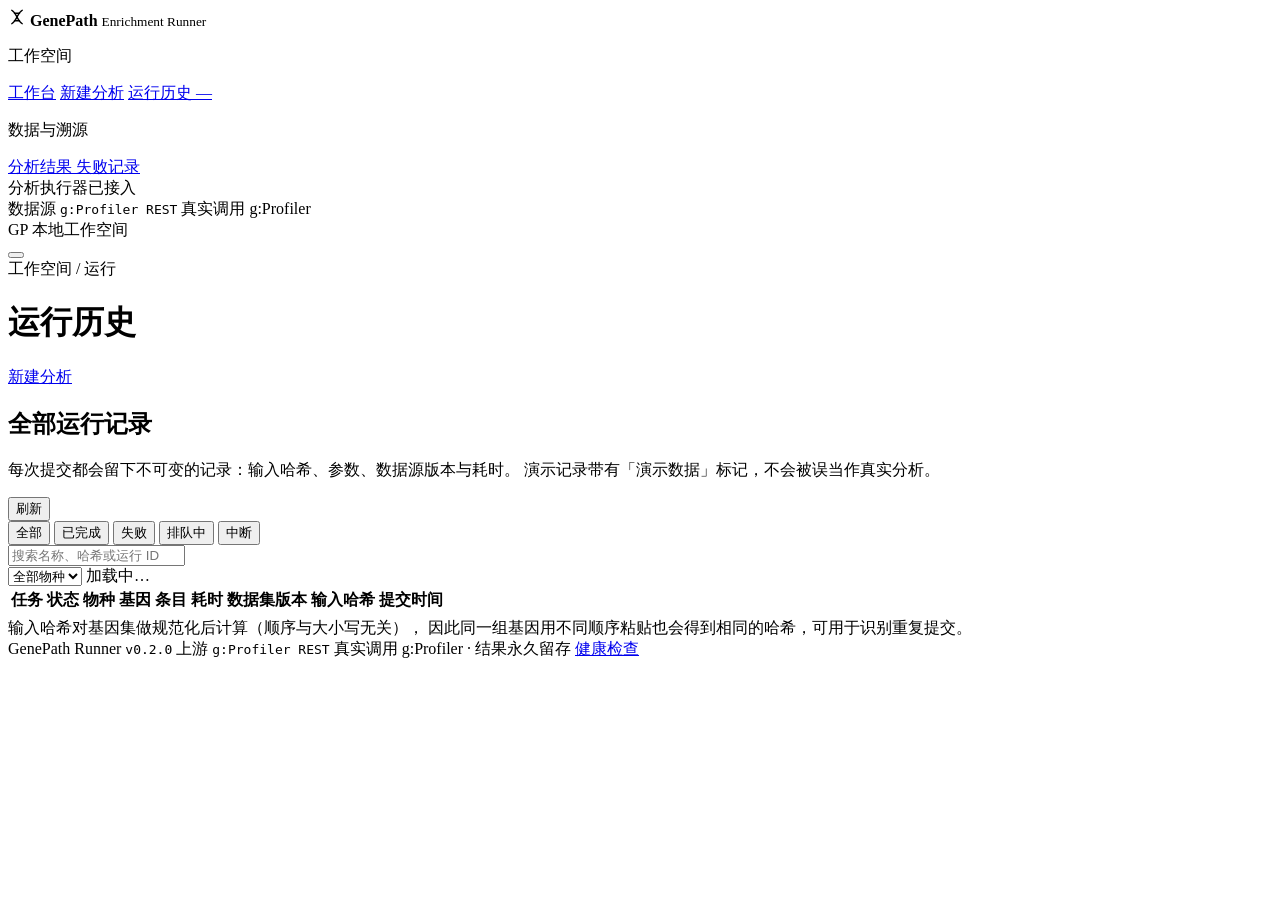
==== web/static/history.html @ 6958b0c7 "feat: real g:Profiler analysis pipeline with queue, provenance and provenance UI - gene list parsing" ====
﻿<!doctype html>
<html lang="zh-CN">
  <head>
    <meta charset="utf-8" />
    <meta name="viewport" content="width=device-width, initial-scale=1" />
    <meta name="color-scheme" content="light" />
    <title>运行历史 · GenePath Runner</title>
    <link rel="icon" href="/assets/img/favicon.svg" type="image/svg+xml" />
    <link rel="stylesheet" href="/assets/css/tokens.css" />
    <link rel="stylesheet" href="/assets/css/app.css" />
    <link rel="stylesheet" href="/assets/css/pages.css" />
    <script src="/assets/js/api.js" defer></script>
    <script src="/assets/js/ui.js" defer></script>
    <script src="/assets/js/history.js" defer></script>
  </head>
  <body class="app">
    <aside class="sidebar" id="sidebar" aria-label="侧边栏">
      <div class="sidebar__brand">
        <span class="brand-mark" aria-hidden="true">
          <svg viewBox="0 0 24 24" width="18" height="18" fill="none" stroke="currentColor" stroke-width="1.9" stroke-linecap="round">
            <path d="M5 3c7 4 7 14 14 18" />
            <path d="M19 3C12 7 12 17 5 21" />
            <path d="M8.6 7h6.8M8.6 17h6.8M12 10.2v3.6" />
          </svg>
        </span>
        <span class="brand-text">
          <strong>GenePath</strong>
          <small>Enrichment Runner</small>
        </span>
      </div>

      <nav class="nav" aria-label="主导航">
        <p class="nav__label">工作空间</p>
        <a class="nav__item" href="/"><i data-icon="dashboard"></i>工作台</a>
        <a class="nav__item" href="/new"><i data-icon="plus"></i>新建分析</a>
        <a class="nav__item is-active" href="/history" aria-current="page">
          <i data-icon="history"></i>运行历史
          <span class="nav__count" id="navRunCount">—</span>
        </a>

        <p class="nav__label">数据与溯源</p>
        <a class="nav__item" href="/history?status=succeeded">
          <i data-icon="chart"></i>分析结果
        </a>
        <a class="nav__item" href="/history?status=failed">
          <i data-icon="alert"></i>失败记录
        </a>
      </nav>

      <div class="sidebar__footer">
        <div class="provider-card">
          <div class="provider-card__top">
            <span class="dot dot--idle" aria-hidden="true"></span>
            分析执行器已接入
          </div>
          <div class="provider-card__meta">
            <span>数据源 <code>g:Profiler REST</code></span>
            <span>真实调用 g:Profiler</span>
          </div>
        </div>
        <div class="sidebar__user">
          <span class="avatar" aria-hidden="true">GP</span>
          <span>本地工作空间</span>
        </div>
      </div>
    </aside>
    <div class="sidebar-scrim" id="sidebarScrim"></div>

    <div class="workspace">
      <header class="topbar">
        <button class="icon-btn mobile-only" id="menuToggle" aria-label="打开导航">
          <i data-icon="menu"></i>
        </button>
        <div class="topbar__titles">
          <span class="topbar__eyebrow">工作空间 <span class="sep">/</span> 运行</span>
          <h1>运行历史</h1>
        </div>
        <div class="topbar__actions">
          <a class="btn btn--primary" href="/new">
            <i data-icon="plus"></i><span>新建分析</span>
          </a>
        </div>
      </header>

      <main class="content">
        <div class="page-head">
          <div class="page-head__main">
            <h2>全部运行记录</h2>
            <p>
              每次提交都会留下不可变的记录：输入哈希、参数、数据源版本与耗时。
              演示记录带有「演示数据」标记，不会被误当作真实分析。
            </p>
          </div>
          <div class="page-head__actions">
            <button class="btn btn--secondary" id="refreshBtn">
              <i data-icon="refresh"></i>刷新
            </button>
          </div>
        </div>

        <div class="history-head">
          <div class="segmented" id="statusFilter" role="tablist" aria-label="按状态筛选">
            <button type="button" data-status="" class="is-active">全部</button>
            <button type="button" data-status="succeeded">已完成</button>
            <button type="button" data-status="failed">失败</button>
            <button type="button" data-status="queued">排队中</button>
            <button type="button" data-status="interrupted">中断</button>
          </div>

          <div class="input-group">
            <i data-icon="search"></i>
            <input
              class="input"
              id="searchInput"
              type="search"
              placeholder="搜索名称、哈希或运行 ID"
              aria-label="搜索运行"
            />
          </div>

          <select class="select" id="organismFilter" aria-label="按物种筛选">
            <option value="">全部物种</option>
          </select>

          <span class="pagination__spacer"></span>
          <span class="text-sm muted" id="resultCount">加载中…</span>
        </div>

        <section class="card">
          <div class="table-wrap">
            <table class="table history-table">
              <thead>
                <tr>
                  <th>任务</th>
                  <th>状态</th>
                  <th>物种</th>
                  <th class="cell-num">基因</th>
                  <th class="cell-num">条目</th>
                  <th>耗时</th>
                  <th>数据集版本</th>
                  <th>输入哈希</th>
                  <th>提交时间</th>
                  <th aria-label="操作"></th>
                </tr>
              </thead>
              <tbody id="historyBody">
                <tr>
                  <td colspan="10"><div class="skeleton skeleton-line"></div></td>
                </tr>
              </tbody>
            </table>
          </div>
          <div class="pagination" id="pagination" hidden>
            <span id="pageInfo"></span>
            <span class="pagination__spacer"></span>
            <button class="btn btn--secondary btn--sm" id="prevPage">
              <i data-icon="arrowLeft" data-size="14"></i>上一页
            </button>
            <button class="btn btn--secondary btn--sm" id="nextPage">
              下一页<i data-icon="arrowRight" data-size="14"></i>
            </button>
          </div>
        </section>

        <div class="notice notice--info mt-14">
          <i data-icon="info"></i>
          <div>
            输入哈希对基因集做规范化后计算（顺序与大小写无关），
            因此同一组基因用不同顺序粘贴也会得到相同的哈希，可用于识别重复提交。
          </div>
        </div>
      </main>

      <footer class="footer">
        <span>GenePath Runner <code>v0.2.0</code></span>
        <i class="footer__dot" aria-hidden="true"></i>
        <span>上游 <code>g:Profiler REST</code></span>
        <i class="footer__dot" aria-hidden="true"></i>
        <span>真实调用 g:Profiler · 结果永久留存</span>
        <span class="pagination__spacer"></span>
        <a class="btn btn--ghost btn--sm" href="/healthz" target="_blank" rel="noreferrer">
          <i data-icon="external" data-size="13"></i>健康检查
        </a>
      </footer>
    </div>
  </body>
</html>
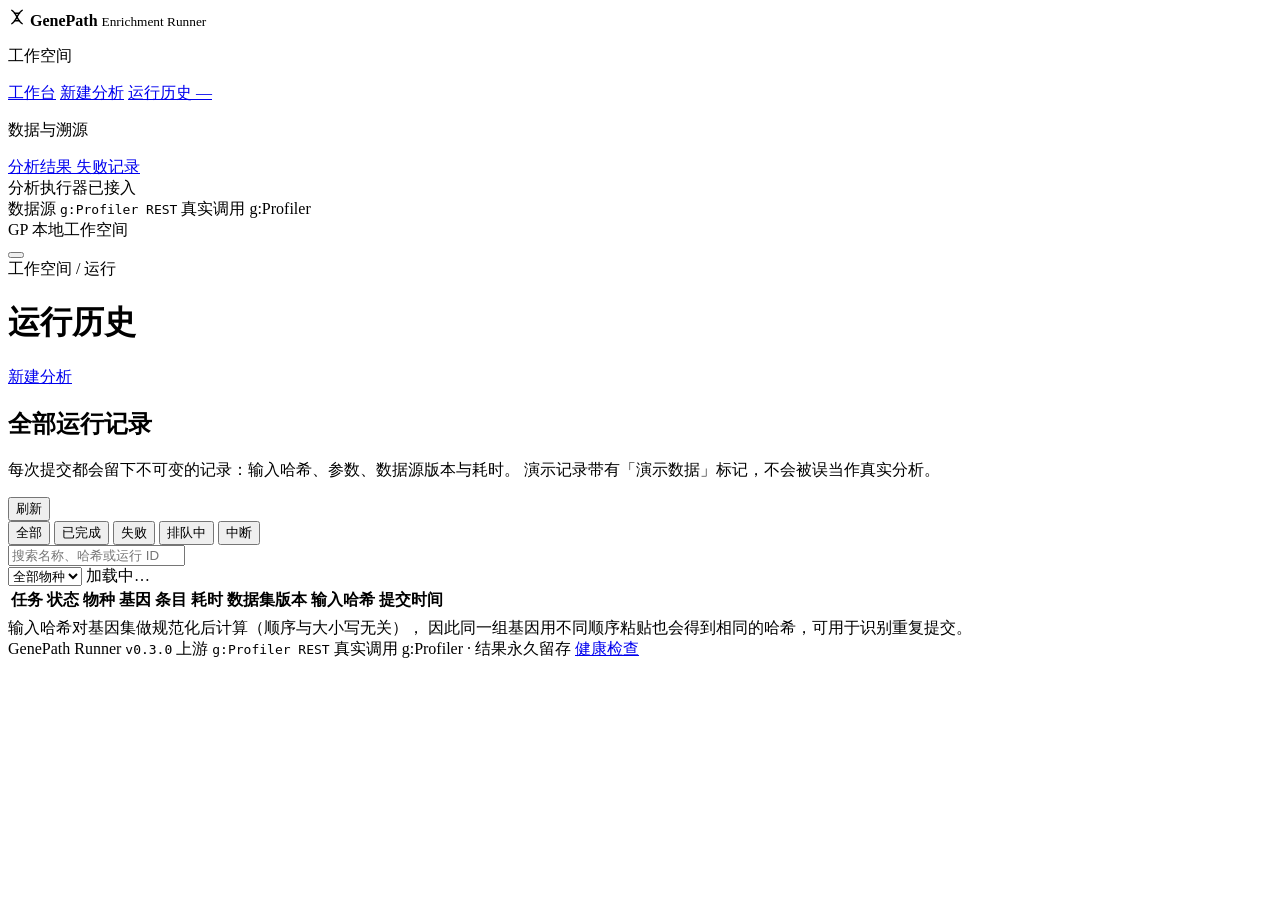
==== commit 98995d34: "feat: reproducible run records, manifest and self-contained reports Every analysis now becomes a dur" ====
--- a/web/static/history.html
+++ b/web/static/history.html
@@ -172,7 +172,7 @@
       </main>
 
       <footer class="footer">
-        <span>GenePath Runner <code>v0.2.0</code></span>
+        <span>GenePath Runner <code>v0.3.0</code></span>
         <i class="footer__dot" aria-hidden="true"></i>
         <span>上游 <code>g:Profiler REST</code></span>
         <i class="footer__dot" aria-hidden="true"></i>
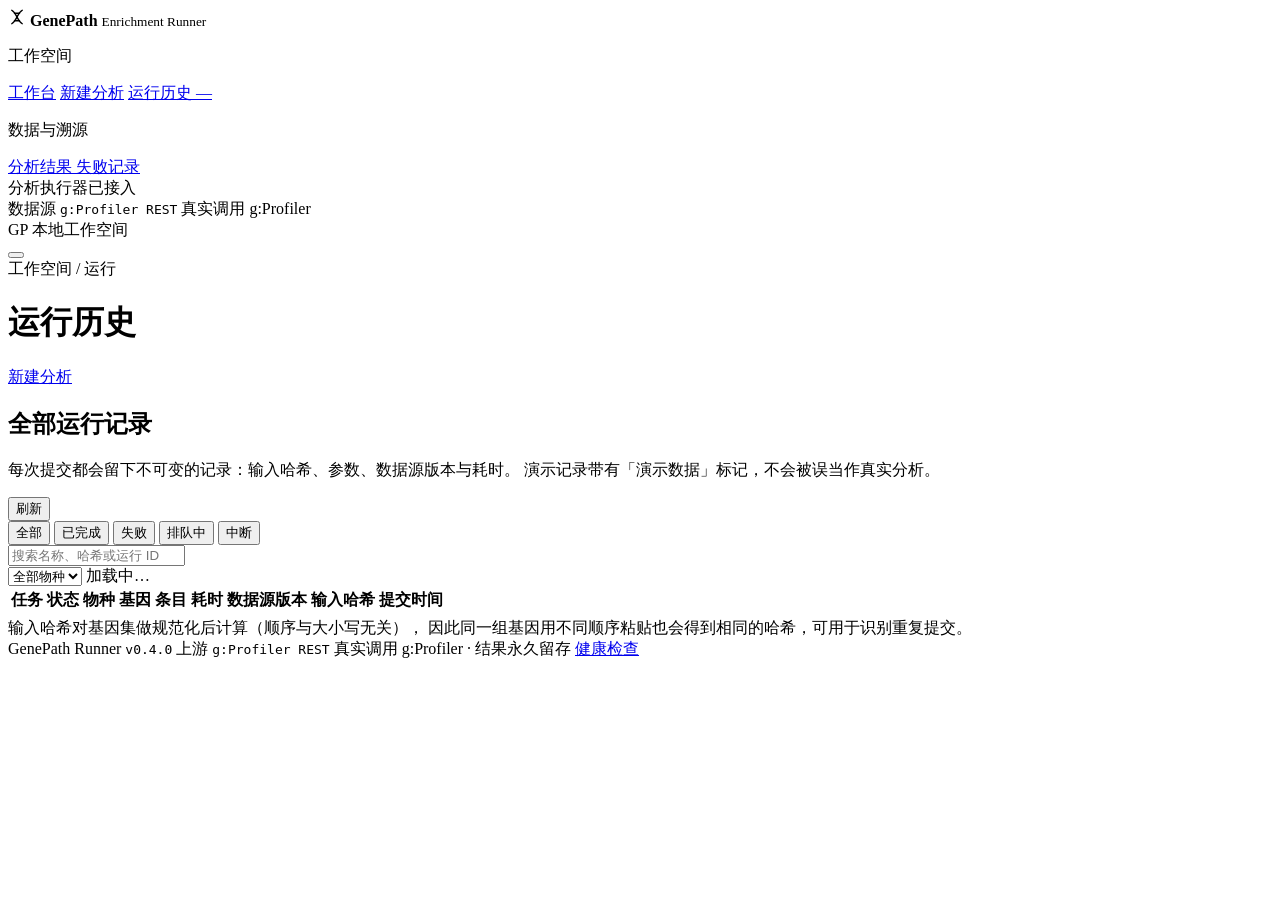
==== commit 283eeec3: "feat(release): v0.4.0 — UI polish, responsive fixes, Docker/CI, docs - UI: mobile-first fixes (KPI g" ====
--- a/web/static/history.html
+++ b/web/static/history.html
@@ -9,6 +9,7 @@
     <link rel="stylesheet" href="/assets/css/tokens.css" />
     <link rel="stylesheet" href="/assets/css/app.css" />
     <link rel="stylesheet" href="/assets/css/pages.css" />
+    <link rel="stylesheet" href="/assets/css/polish.css" />
     <script src="/assets/js/api.js" defer></script>
     <script src="/assets/js/ui.js" defer></script>
     <script src="/assets/js/history.js" defer></script>
@@ -137,7 +138,7 @@
                   <th class="cell-num">基因</th>
                   <th class="cell-num">条目</th>
                   <th>耗时</th>
-                  <th>数据集版本</th>
+                  <th>数据源版本</th>
                   <th>输入哈希</th>
                   <th>提交时间</th>
                   <th aria-label="操作"></th>
@@ -172,7 +173,7 @@
       </main>
 
       <footer class="footer">
-        <span>GenePath Runner <code>v0.3.0</code></span>
+        <span>GenePath Runner <code>v0.4.0</code></span>
         <i class="footer__dot" aria-hidden="true"></i>
         <span>上游 <code>g:Profiler REST</code></span>
         <i class="footer__dot" aria-hidden="true"></i>
